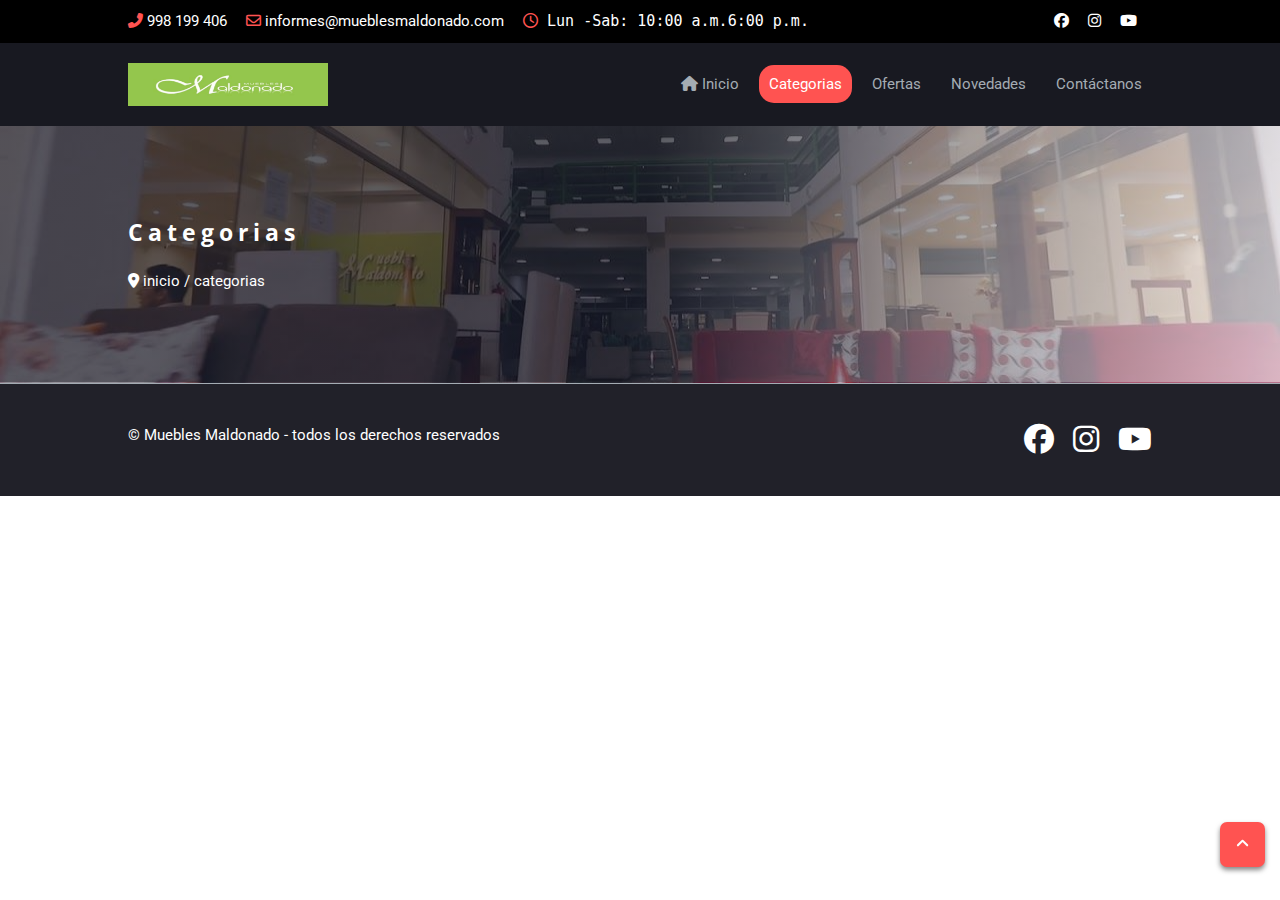
==== categorias.html @ 3a3eea9d "Primer commit" ====
<!DOCTYPE html>
<html lang="es">
<head>
    <meta charset="UTF-8">
    <meta name="viewport" content="width=device-width, initial-scale=1.0">
    <title>Muebles Maldonado</title>
    <!-- enlazar html con favicon -->
     <link rel="shortcut icon" href="css/imagenes/favicon.ico" type="image/x-icon">

    <!-- Vinculación del archivo HTML con la hoja de estilos CSS -->
    <link rel="stylesheet" href="css/estilos.css">
</head>

<body>
    <!-- barra superior -->
    <header id="barra-superior">
        <div class="contenedor">
            <div class="row">
                <div class="bs-contactos">
                    <a href="tel:998 199 406"><i class="fa-solid fa-phone fa-rotate-270 " style="color: #ff5351;"></i>
                        998 199 406 </a>
                    <a href="mailto:informes@mueblesmaldonado.com"> <i class="fa-regular fa-envelope"
                            style="color: #ff5351;"></i> informes@mueblesmaldonado.com</a>
                    <samp> <i class="fa-regular fa-clock" style="color: #ff5351;"></i> Lun -Sab: 10:00 a.m.6:00 p.m.
                    </samp>
                </div>

                <div class="bs-rs">
                    <a title="Siguenos en Facebook" href="https://www.facebook.com/muebles.maldonado" target="_blank"><i
                            class="fa-brands fa-facebook "></i></a>
                    <a title="Siguenos en Instagram" href="https://www.instagram.com/muebles.maldonado/?hl=es"
                        target="_blank"><i class="fa-brands fa-instagram "></i></a>
                    <a title="Siguenos en Youtube" href="https://www.youtube.com/@mueblesmaldonado3211"
                        target="_blank"><i class="fa-brands fa-youtube "></i></a>
                </div>
            </div>
        </div>
    </header>

    <!-- Cabecera de la página -->
    <header id="cabecera">
        <div class="contenedor">
            <!-- barra de navegacion: contiene el logo y lo enlaces de navegacion -->
            <nav class="nav-bar">
                <!-- contien el logo  -->
                <div class="nav-logo">
                    <a href="index.html">
                        <img class="imgfluid" src="css/imagenes/logo3.png">
                    </a>
                    <!-- coniene el menu -->
                </div>
                <!-- elementos del menu -->
                <ul class="nav-menu">
                    <li class="nav-menu-item">
                        <a class="nav-menu-link" href="index.html"> <i class="fa-solid fa-house"></i> Inicio</a>
                    </li>
                    <li class="nav-menu-item ">
                        <a class="nav-menu-link pagina-activa" href="categorias.html">Categorias</a>
                    </li>
                    <li class="nav-menu-item">
                        <a class="nav-menu-link" href="ofertas.html">Ofertas</a>
                    </li>
                    <li class="nav-menu-item">
                        <a class="nav-menu-link" href="novedades.html">Novedades</a>
                    </li>
                    <li class="nav-menu-item">
                        <a class="nav-menu-link" href="contactanos.html">Contáctanos</a>
                    </li>

                </ul><!-- cierra el nav-menu -->
            </nav><!-- cierra el nav-bar -->

            <!-- <h1> Muebles Maldonado</h1> -->
        </div>
    </header>

    <!-- titulo de pagina interna -->
<section id="titulo-pagina" class="espaciado">
    <div class="contenedor">
        <h2>Categorias</h2>
        <span><i class="fa-solid fa-location-dot"></i> <a href="index.html">inicio</a> / categorias</span>
    </div>

</section>






    <!-- Pie de página -->
    <footer id="pie" class="espaciado con-linea">
        <div class="contenedor  ">
            <div class="row">
                <span>&copy; Muebles Maldonado - todos los derechos reservados </span>
                <div>
                    <a title="Siguenos en Facebook" href="https://www.facebook.com/muebles.maldonado" target="_blank"><i
                            class="fa-brands fa-facebook icono-rs"></i></a>
                    <a title="Siguenos en Instagram" href="https://www.instagram.com/muebles.maldonado/?hl=es"
                        target="_blank"><i class="fa-brands fa-instagram icono-rs"></i></a>
                    <a title="Siguenos en Youtube" href="https://www.youtube.com/@mueblesmaldonado3211"
                        target="_blank"><i class="fa-brands fa-youtube icono-rs"></i></a>
                </div>
            </div>
        </div>
    </footer>

    <a href="#" class="scroll-up">
        <i class="fa-solid fa-angle-up"></i> 
    </a>
</body>



</html>
---- css/estilos.css ----
/* hojas de eslitos externas */
@import url('https://fonts.googleapis.com/css2?family=Open+Sans:ital,wght@0,300..800;1,300..800&family=Poppins:ital,wght@0,100;0,200;0,300;0,400;0,500;0,600;0,700;0,800;0,900;1,100;1,200;1,300;1,400;1,500;1,600;1,700;1,800;1,900&family=Roboto:ital,wght@0,100;0,300;0,400;0,500;0,700;0,900;1,100;1,300;1,400;1,500;1,700;1,900&display=swap');
/* vincular las hojas de estilos  con la biblioteca de iconos de fontawesome6.6 */
@import url('https://cdnjs.cloudflare.com/ajax/libs/font-awesome/6.6.0/css/all.min.css');

/* declarar variables */
:root {
/* PALETA DE COLORES */
        --color1: #ff5351;
        --color2: #FFFFFF;
        --color3: #171821;
        --color4: #454545;
        --color5: #000000;
        --color6: #A4ACB3;
        --color7: #212129;
        --color8: #181921;
        --fondo-Mo: rgba(255, 84, 81, 0.502);

    /* tipos de fuentes */
    --fuente1: "Poppins", sans-serif;
    --fuente2: "Open Sans", sans-serif;
    --fuente3: "Roboto", sans-serif;
    /* gradientes */
    --gradiente1: linear-gradient(99deg, rgba(23,24,33,0.7) 50%, rgba(255,255,255,0.7) 100%);
}
/* regla para afectar  todos los elementos de la pagina html (selector universal)   */
*{
    /* eliminar los espacios y margenes predetermidaos */
    padding: 0;
    margin: 0;
    /* evita que el padding  y el borde afecten el tamaño de la caja  */
    box-sizing: border-box;
}
/* suavizar el desplamiento del scroll  */
html{
     scroll-behavior: smooth;
}

body{
    font-family: var(--fuente3);
    font-size: 15px  ;
    line-height: 1.5;
  
   
}


h2{
    letter-spacing: 5px;
    font-family: var(--fuente2);
    margin-bottom: 20px;
    
}

p{
    font-family: var(--fuente2);
    margin-bottom: 10px;
}
img{
    display: block;
    border: none;
}
a{
    text-decoration: none; /*eliminar el subrayado del texto*/
}
#barra-superior{
    background-color: var(--color5);
    color: var(--color2);
    padding-top: 10px;
    padding-bottom: 10px;
    font-size: 15px;
   
    
}
#barra-superior .row{
    justify-content: space-between;
    align-items: center;
}
#barra-superior a{
    text-decoration: none;
    color: var(--color2);
    margin-right: 15px;
}

#cabecera{
    background-color: var(--color8);
    color: var(--color4);
    /* espaciado de cabecera */
    padding-top: 20px;
    padding-bottom: 20px;
 
    

    position: sticky;
    top: -1px;
    z-index: 100;
}

#banner{
    margin: 0;
    padding: 0;

}


#Nosotros {
    color: var(--color2);
    background-color: var(--color3);
}
#muebles{
    color: var(--color5);
    background-color: var(--color2);
}

#Muebles_en_oferta{
    color: var(--color6);
    background-color: var(--color7)
}
#Muebles_en_oferta .col:hover .Muebles-hijo{
    /* text-align: center;
    margin-bottom: 30px; */
    opacity: 1;
}
#Muebles_en_oferta .col p {
    transform: translate(-200px);
    transition: all 0.4s ease-in-out;
    position: absolute;
    top: calc(50% - 1em);
}
#Muebles_en_oferta .col:hover p{
    transform: translateX(0);
}
#Muebles_en_oferta .col img {
    transform: scale(100%);
    transition: all 0.4s ease-in-out;
        
}
#Muebles_en_oferta .col:hover img{
    transform: scale(110%);
    
}   

#Servicios{
    color: var(--color4);
    background-color:var(--color2);
}
#Personalizacion{
    color: var(--color5);
    background-color: var(--color2);
}
#Colaboradores{
    color: var(--color6);
    background-color:var(--color7);
}
#Colaboradores .col{
    margin-bottom: 30px;
}

#Ubicanos{
    color: var(--color2);
    background-color: var(--color7);
}
#pie{
    color:var(--color2);
    background-color:var(--color7);
}
#pie .row{
    justify-content: space-between;
}
#pie a{
    color: var(--color2);
}
#titulo-pagina{
    background: var(--gradiente1), url('../css/imagenes/banner.jpg');
    background-repeat: no-repeat ;
    background-size: cover;
    background-position: center ;
    color: var(--color2);
}
#titulo-pagina a{
    color: var(--color2);
}
#porque-elegirnos {
    padding: 40px 0;
    background-color: #f9f9f9;
}
/* estilo para el titulo*/
#porque-elegirnos h2 {
    font-size: 2em;
    margin-bottom: 20px;
    color: #333;
}


/* CLASES */

.espaciado{
    padding-top: 90px;
    padding-bottom: 90px;
}
.contenedor{
    max-width: 80%;
    margin-left: auto;
    margin-right: auto;
}
.con-linea{
    border-top: 1px solid var(--color6);
    
    padding: 40px 0px;
}
.con-linea2{
    border-top: 1px solid var(--color6);
    border-bottom: 1px solid var(--color6);
    
    padding: 1px 0px;
}
/* ajusta el ancho de la imagen */
.imgfluid{
    width: 100%;
}
.img{
    border-radius: 15px;
    box-shadow: 0px 3px 5px rgba(15, 15, 15, 0.5);
}
/* flexbox */

.row {
    display: flex;
    flex-direction: row; /*las cajas hijsas se mostraran en forma de filas*/
    flex-wrap: wrap;/*alineacion con salto de fila*/
}
.del-padded{
     /* eliminar el padding left de la primera caja hijo y el pading right de la última caja hijo */
     margin-left: -15px;
     margin-right: -15px;
}
/* para que las columnas tengan el mismo ancho */
.col{
     flex-basis: 0;
    flex-grow: 1;
     /* espacio entre columnas  */
     padding-left: 15px; 
    padding-right: 15px;
}
/* para repartir el espacio del flexbox en 3 columnas */
.col-33{
    flex-basis: 33.33%;
    max-width: 33.33%;

}
.col-25{
    flex-basis: 25%;
    max-width: 25%;
}
.col-50{
    flex-basis: 50%;
    max-width: 50%;
}
.col-66{
    flex-basis: 66.66%;
    max-width: 66.66%;
}
.col-75{
    flex-basis: 75%;
    max-width: 75%;
}
.col-100{
    flex-basis: 100%;
    max-width: 100%;
}

.fondo-muebelesamedida{
    background-image: url(imagenes/mueblesamedida.jpg);
    background-repeat: no-repeat ; 
    background-size: cover; 
}
.fondo-nosotros{
    background-image: url(imagenes/nosotros.jpg);
    background-repeat: no-repeat ; 
    background-size: cover;
}
.titulo-muebelesamedida{
    text-align: right;
    color: var(--color6);
    font-size: 40px;
    padding-top:  220px;
}
.fondo-personalizacion{
    background: var(--gradiente1), url('../css/imagenes/PORTADA-POST5.jpg');
    background-repeat: no-repeat ;
    background-size: cover;
    background-attachment: fixed; /*fijar la imagen*/ 
    background-position: center right;
   
}
.texto-personalizacion{
    font-size: 3em;
    line-height: 2em;
    color: var(--color6);
}
.texto-resaltado{
    color: var(--color1);
    font-weight: bold;
}
.texto-resaltado2{
    display: grid;
    place-items: center;
    color: var(--color4);
    font-size: 36px;
}

/* ///////////////////////////////////////////////////////// */
/* estilos exclusivos para la barra de navegacion */
/* /////////////////////////////////////////////////////////// */
.nav-bar{
    /* barra principal de navegacion */
    display: flex;
    flex-direction: row;
    justify-content: space-between; /*alineacion horizontal de los elementos*/
    align-items: center; /*alineacion vertical de los elementos*/

}
.nav-logo{
    max-width:200px;
}
.nav-menu{
    display: flex;
    flex-direction: row;
    list-style: none;/*quita los marcadores de viñetas*/
}
.nav-menu-item{
    margin-left: 10px;/*espaciado de los enlaces*/

}
.nav-menu-link{
    text-decoration: none;
    color: var(--color6);
    padding: 10px;
    transition: all 0.3s ease-in-out;
}
.nav-menu-link:hover{
    color: var(--color1);
    background-color: var(--color5);
    border-radius: 15px;
}
/* finde estilo de barra de navegacion */
.icono-rs{
    font-size: 2em;
    margin-left: 15px;
    color: var(--color2);
}
.icono-rs:hover{
    color: var(--color1);
}
/* /////////////////////////////////////////////////////////// */
/* estilo para posicionmiento de  cajas */
/* /////////////////////////////////////////////////////////// */
.caja-1{
    position: relative;
}
.caja-1_2{
    position: absolute;
    width: 400px;
    background-color: var(--color2);
    color: var(--color3);
    padding: 30px;
    /* cordenadas de posicionamiento (left top botton right) */
    /* top: 0px; */
    /* left: 0px; */
    left: calc(85% - 300px);
}

.Muebles-padre{
    position: relative;
    
    
}
.Muebles-hijo{
    position: absolute;
    background-color: var(--fondo-Mo);
    color: var(--color2);
    width: 100%;
    height: 100%;
    padding: 30px;
    text-align: center;
    opacity: 0;/* Oculta la caja */

    transition: all 0.3s ease-in-out;
    /* cordenadas de posicionamiento */
    top: 0px;   
    left: 0px;
    transition: all 0.4s ease-in-out;
}
.centrar-texto{
    text-align: center;
}
/* oculta el desborde de una caja */
.ocultar-desborde{
    overflow: hidden;
}
.scroll-up{

    width: 45px;
    height: 45px;
    background-color: var(--color1);
    color: var(--color2);
    text-align: center;
    line-height: 45px;
    font-size: 1em;
    /* posicionamiento del boton */
    position: fixed;
    bottom: 33px;
    right: 15px;  
    border-radius: 7px;
    box-shadow: 0px 3px 5px rgba(15, 15, 15, 0.5); 
}
.pagina-activa{
    background-color: var(--color1);
    color: var(--color2);
    border-radius: 15px;
    padding: 10px;
}

/* estilos para formulario */
.form-control{
    border: none;
    outline: none; 
    border-bottom: 1px solid var(--color1);
    color: var(--color6);
    width: 100%;
    margin-bottom: 15px;
    padding: 10px 0px;
    font: inherits; 

}
.form-button{
    background-color: var(--color1);
    color: var(--color2);
    border: none;
    outline: none;
    padding: 10px 20px;
    font: inherit;
    margin-top: 20px;
    border-radius: 5px;
    cursor: pointer; 
    transition: all 0.3s ease-in-out;
}
.form-button:hover{
    background-color: var(--color6);
    transform: translateY(-7px);
}

.form-contacto a{
    text-decoration: none;
    color: var(--color1);

}
.form-contacto textarea{
    resize: vertical;
}

.ajustar-video{
    width: 100%;
    height: auto;
    aspect-ratio: 16/9; /*mantiene la relación de aspecto*/
}

/* /////////////////////////////////////// */

/* Fondo y estilos generales */
.nuevos-muebles {
    background: url('imagenes/nuevosmuebles.jpg') no-repeat center center;
    background-size: cover;
    height: 100vh;
    display: flex;
    align-items: center;
    justify-content: center;
    text-align: center;
    color: white;
  }
  
  /* Estilos del contenido */
  .nuevos-muebles .contenedor1 {
    max-width: 600px;
    padding: 20px;
  }
  
  /* Título */
  .nuevos-muebles h1 {
    font-size: 3em;
    font-weight: bold;
    margin-bottom: 0.5em;
  }
  
  /* Descripción */
  .nuevos-muebles p {
    font-size: 1em;
    margin-bottom: 1em;
  }
  
  /* Botón */
  .nuevos-muebles .button {
    display: inline-block;
    padding: 10px 20px;
    background-color:var(--color1);
    color: white;
    border-radius: 5px;
    text-decoration: none;
    transition: background-color 0.3s ease;
  }
  
  .nuevos-muebles .button:hover {
    background-color: var(--color5);
  }
  /* ////////////////////////////// */
  .contacto-info {
    background-color: var(--color1); /* Fondo morado */
    color: #fff;
    padding: 20px;
    
}

.contacto-item {
    display: flex;            /* Alinea los íconos y el texto en una fila */
    align-items: flex-start;   /* Alinea los íconos con el inicio del texto */
    margin-bottom: 20px;
}

.contacto-item i {
    font-size: 1.5em;
    color: #fff;
    margin-right: 30px;        /* Espacio entre el ícono y el texto */
}

.contacto-item h4 {
    margin: 0;
    font-size: 1.2em;
}

.contacto-item p {
    margin: 5px 0 0;
    font-size: 0.9em;
    line-height: 1.5;
}




.redes-sociales {
    background-color: var(--color1); /* Color de fondo turquesa */
    display: flex;
    align-items: center;
    justify-content: center;
    padding: 15px 0;
    color: #fff;
}

.redes-sociales a {
    color: #fff; /* Color de los íconos */
    font-size: 2em;
    text-decoration: none;
}

.redes-sociales a:hover {
    color: #f1f1f1; /* Color al pasar el mouse */
}

/* Estilo para la fila de redes sociales */
.row3 {
    display: flex;
}

.col--25 {
    width: 25%; /* Cada columna ocupa el 25% del ancho */
    box-sizing: border-box;
    border-right: 2px solid #fff; /* Línea de separación entre íconos */
}

/* Remover la última línea de separación */
.col--25:last-child {
    border-right: none;
}


/* Estilos para la sección "¿Por qué elegirnos?" */



.contenedor2 {
    max-width: 1200px;
    margin: 0 auto;
    padding: 0 15px;
}


.row2 {
    display: flex;
    flex-wrap: wrap;
}


.col--50 {
    flex: 1 1 50%;
    padding: 15px;
    box-sizing: border-box;
}


.feature {
    display: flex;
    align-items: center;
    margin-bottom: 20px;
}

.feature i {
    font-size: 2em;
    color: var(--color1);
    margin-right: 15px;
}

.feature h4 {
    font-size: 1.2em;
    margin: 0 0 5px;
    color: #333;
}

.feature p {
    margin: 0;
    color: #666;
}


.video-container iframe {
    width: 100%;
    height: auto;
    aspect-ratio: 16/9; /* Mantiene la proporción 16:9 */
}
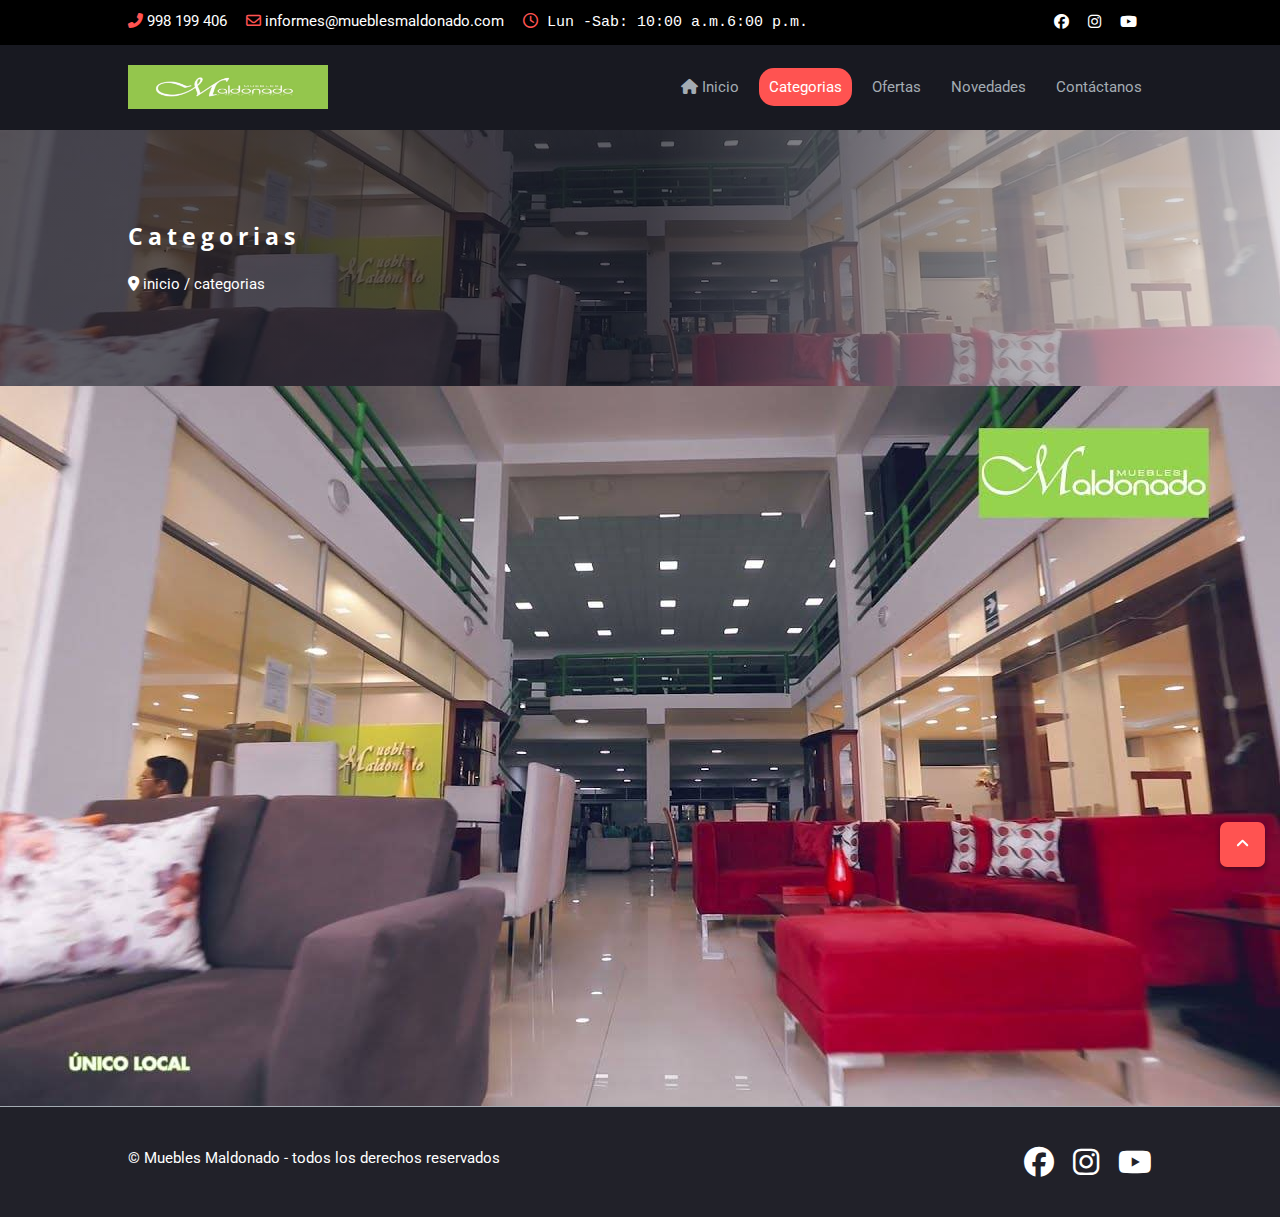
==== commit b8728b9c: "actualizacion5" ====
--- a/categorias.html
+++ b/categorias.html
@@ -1,11 +1,12 @@
 <!DOCTYPE html>
 <html lang="es">
+
 <head>
     <meta charset="UTF-8">
     <meta name="viewport" content="width=device-width, initial-scale=1.0">
     <title>Muebles Maldonado</title>
     <!-- enlazar html con favicon -->
-     <link rel="shortcut icon" href="css/imagenes/favicon.ico" type="image/x-icon">
+    <link rel="shortcut icon" href="css/imagenes/favicon.ico" type="image/x-icon">
 
     <!-- Vinculación del archivo HTML con la hoja de estilos CSS -->
     <link rel="stylesheet" href="css/estilos.css">
@@ -49,8 +50,13 @@
                     </a>
                     <!-- coniene el menu -->
                 </div>
+
+                <!-- mostrar el incono del menu hambuguesa -->
+                <div class="menu-toggle" id="mobile-menu">
+                    <i class="fa-solid fa-bars"></i>
+                </div>
                 <!-- elementos del menu -->
-                <ul class="nav-menu">
+                <ul class="nav-menu" id="nav-menu">
                     <li class="nav-menu-item">
                         <a class="nav-menu-link" href="index.html"> <i class="fa-solid fa-house"></i> Inicio</a>
                     </li>
@@ -75,15 +81,17 @@
     </header>
 
     <!-- titulo de pagina interna -->
-<section id="titulo-pagina" class="espaciado">
-    <div class="contenedor">
-        <h2>Categorias</h2>
-        <span><i class="fa-solid fa-location-dot"></i> <a href="index.html">inicio</a> / categorias</span>
-    </div>
-
-</section>
+    <section id="titulo-pagina" class="espaciado">
+        <div class="contenedor">
+            <h2>Categorias</h2>
+            <span><i class="fa-solid fa-location-dot"></i> <a href="index.html">inicio</a> / categorias</span>
+        </div>
+    </section>
 
 
+    <section id="banner">
+        <img src="css/imagenes/banner.jpg" alt="local" class="imgfluid">
+    </section>
 
 
 
@@ -106,8 +114,12 @@
     </footer>
 
     <a href="#" class="scroll-up">
-        <i class="fa-solid fa-angle-up"></i> 
+        <i class="fa-solid fa-angle-up"></i>
     </a>
+
+    <!-- Vincular el HTML con el JS -->
+    <script src="js/toggle-menu.js"></script>
+    <script src="js/carousel.js"></script>
 </body>
 
 
--- a/css/estilos.css
+++ b/css/estilos.css
@@ -1,4 +1,3 @@
-
 /* hojas de eslitos externas */
 @import url('https://fonts.googleapis.com/css2?family=Open+Sans:ital,wght@0,300..800;1,300..800&family=Poppins:ital,wght@0,100;0,200;0,300;0,400;0,500;0,600;0,700;0,800;0,900;1,100;1,200;1,300;1,400;1,500;1,600;1,700;1,800;1,900&family=Roboto:ital,wght@0,100;0,300;0,400;0,500;0,700;0,900;1,100;1,300;1,400;1,500;1,700;1,900&display=swap');
 /* vincular las hojas de estilos  con la biblioteca de iconos de fontawesome6.6 */
@@ -6,98 +5,106 @@
 
 /* declarar variables */
 :root {
-/* PALETA DE COLORES */
-        --color1: #ff5351;
-        --color2: #FFFFFF;
-        --color3: #171821;
-        --color4: #454545;
-        --color5: #000000;
-        --color6: #A4ACB3;
-        --color7: #212129;
-        --color8: #181921;
-        --fondo-Mo: rgba(255, 84, 81, 0.502);
+    /* PALETA DE COLORES */
+    --color1: #ff5351;
+    --color2: #FFFFFF;
+    --color3: #171821;
+    --color4: #454545;
+    --color5: #000000;
+    --color6: #A4ACB3;
+    --color7: #212129;
+    --color8: #181921;
+    --fondo-Mo: rgba(255, 84, 81, 0.502);
 
     /* tipos de fuentes */
     --fuente1: "Poppins", sans-serif;
     --fuente2: "Open Sans", sans-serif;
     --fuente3: "Roboto", sans-serif;
     /* gradientes */
-    --gradiente1: linear-gradient(99deg, rgba(23,24,33,0.7) 50%, rgba(255,255,255,0.7) 100%);
-}
+    --gradiente1: linear-gradient(99deg, rgba(23, 24, 33, 0.7) 50%, rgba(255, 255, 255, 0.7) 100%);
+}
+
 /* regla para afectar  todos los elementos de la pagina html (selector universal)   */
-*{
+* {
     /* eliminar los espacios y margenes predetermidaos */
     padding: 0;
     margin: 0;
     /* evita que el padding  y el borde afecten el tamaño de la caja  */
     box-sizing: border-box;
 }
+
 /* suavizar el desplamiento del scroll  */
-html{
-     scroll-behavior: smooth;
-}
-
-body{
+html {
+    scroll-behavior: smooth;
+}
+
+body {
     font-family: var(--fuente3);
-    font-size: 15px  ;
+    font-size: 15px;
     line-height: 1.5;
-  
-   
-}
-
-
-h2{
+
+
+}
+
+
+h2 {
     letter-spacing: 5px;
     font-family: var(--fuente2);
     margin-bottom: 20px;
-    
-}
-
-p{
+
+}
+
+p {
     font-family: var(--fuente2);
     margin-bottom: 10px;
 }
-img{
+
+img {
     display: block;
     border: none;
 }
-a{
-    text-decoration: none; /*eliminar el subrayado del texto*/
-}
-#barra-superior{
+
+a {
+    text-decoration: none;
+    /*eliminar el subrayado del texto*/
+}
+
+#barra-superior {
     background-color: var(--color5);
     color: var(--color2);
     padding-top: 10px;
     padding-bottom: 10px;
     font-size: 15px;
-   
-    
-}
-#barra-superior .row{
+
+
+}
+
+#barra-superior .row {
     justify-content: space-between;
     align-items: center;
 }
-#barra-superior a{
+
+#barra-superior a {
     text-decoration: none;
     color: var(--color2);
     margin-right: 15px;
 }
 
-#cabecera{
+#cabecera {
     background-color: var(--color8);
     color: var(--color4);
     /* espaciado de cabecera */
     padding-top: 20px;
     padding-bottom: 20px;
- 
-    
+
+
 
     position: sticky;
     top: -1px;
     z-index: 100;
 }
 
-#banner{
+#banner {
     margin: 0;
     padding: 0;
 
@@ -108,83 +115,99 @@
     color: var(--color2);
     background-color: var(--color3);
 }
-#muebles{
+
+#muebles {
     color: var(--color5);
     background-color: var(--color2);
 }
 
-#Muebles_en_oferta{
+#Muebles_en_oferta {
     color: var(--color6);
     background-color: var(--color7)
 }
-#Muebles_en_oferta .col:hover .Muebles-hijo{
+
+#Muebles_en_oferta .col:hover .Muebles-hijo {
     /* text-align: center;
     margin-bottom: 30px; */
     opacity: 1;
 }
+
 #Muebles_en_oferta .col p {
     transform: translate(-200px);
     transition: all 0.4s ease-in-out;
     position: absolute;
     top: calc(50% - 1em);
 }
-#Muebles_en_oferta .col:hover p{
+
+#Muebles_en_oferta .col:hover p {
     transform: translateX(0);
 }
+
 #Muebles_en_oferta .col img {
     transform: scale(100%);
     transition: all 0.4s ease-in-out;
-        
-}
-#Muebles_en_oferta .col:hover img{
+
+}
+
+#Muebles_en_oferta .col:hover img {
     transform: scale(110%);
-    
-}   
-
-#Servicios{
+
+}
+
+#Servicios {
     color: var(--color4);
-    background-color:var(--color2);
-}
-#Personalizacion{
+    background-color: var(--color2);
+}
+
+#Personalizacion {
     color: var(--color5);
     background-color: var(--color2);
 }
-#Colaboradores{
+
+#Colaboradores {
     color: var(--color6);
-    background-color:var(--color7);
-}
-#Colaboradores .col{
+    background-color: var(--color7);
+}
+
+#Colaboradores .col {
     margin-bottom: 30px;
 }
 
-#Ubicanos{
+#Ubicanos {
     color: var(--color2);
     background-color: var(--color7);
 }
-#pie{
-    color:var(--color2);
-    background-color:var(--color7);
-}
-#pie .row{
+
+#pie {
+    color: var(--color2);
+    background-color: var(--color7);
+}
+
+#pie .row {
     justify-content: space-between;
 }
-#pie a{
-    color: var(--color2);
-}
-#titulo-pagina{
+
+#pie a {
+    color: var(--color2);
+}
+
+#titulo-pagina {
     background: var(--gradiente1), url('../css/imagenes/banner.jpg');
-    background-repeat: no-repeat ;
+    background-repeat: no-repeat;
     background-size: cover;
-    background-position: center ;
-    color: var(--color2);
-}
-#titulo-pagina a{
-    color: var(--color2);
-}
+    background-position: center;
+    color: var(--color2);
+}
+
+#titulo-pagina a {
+    color: var(--color2);
+}
+
 #porque-elegirnos {
     padding: 40px 0;
     background-color: #f9f9f9;
 }
+
 /* estilo para el titulo*/
 #porque-elegirnos h2 {
     font-size: 2em;
@@ -195,115 +218,138 @@
 
 /* CLASES */
 
-.espaciado{
+.espaciado {
     padding-top: 90px;
     padding-bottom: 90px;
 }
-.contenedor{
+
+.contenedor {
     max-width: 80%;
     margin-left: auto;
     margin-right: auto;
 }
-.con-linea{
+
+.con-linea {
     border-top: 1px solid var(--color6);
-    
+
     padding: 40px 0px;
 }
-.con-linea2{
+
+.con-linea2 {
     border-top: 1px solid var(--color6);
     border-bottom: 1px solid var(--color6);
-    
+
     padding: 1px 0px;
 }
+
 /* ajusta el ancho de la imagen */
-.imgfluid{
+.imgfluid {
     width: 100%;
 }
-.img{
+
+.img {
     border-radius: 15px;
     box-shadow: 0px 3px 5px rgba(15, 15, 15, 0.5);
 }
+
 /* flexbox */
 
 .row {
     display: flex;
-    flex-direction: row; /*las cajas hijsas se mostraran en forma de filas*/
-    flex-wrap: wrap;/*alineacion con salto de fila*/
-}
-.del-padded{
-     /* eliminar el padding left de la primera caja hijo y el pading right de la última caja hijo */
-     margin-left: -15px;
-     margin-right: -15px;
-}
+    flex-direction: row;
+    /*las cajas hijsas se mostraran en forma de filas*/
+    flex-wrap: wrap;
+    /*alineacion con salto de fila*/
+}
+
+.del-padded {
+    /* eliminar el padding left de la primera caja hijo y el pading right de la última caja hijo */
+    margin-left: -15px;
+    margin-right: -15px;
+}
+
 /* para que las columnas tengan el mismo ancho */
-.col{
-     flex-basis: 0;
+.col {
+    flex-basis: 0;
     flex-grow: 1;
-     /* espacio entre columnas  */
-     padding-left: 15px; 
+    /* espacio entre columnas  */
+    padding-left: 15px;
     padding-right: 15px;
 }
+
 /* para repartir el espacio del flexbox en 3 columnas */
-.col-33{
+.col-33 {
     flex-basis: 33.33%;
     max-width: 33.33%;
 
 }
-.col-25{
+
+.col-25 {
     flex-basis: 25%;
     max-width: 25%;
 }
-.col-50{
+
+.col-50 {
     flex-basis: 50%;
     max-width: 50%;
 }
-.col-66{
+
+.col-66 {
     flex-basis: 66.66%;
     max-width: 66.66%;
 }
-.col-75{
+
+.col-75 {
     flex-basis: 75%;
     max-width: 75%;
 }
-.col-100{
+
+.col-100 {
     flex-basis: 100%;
     max-width: 100%;
 }
 
-.fondo-muebelesamedida{
+.fondo-muebelesamedida {
     background-image: url(imagenes/mueblesamedida.jpg);
-    background-repeat: no-repeat ; 
-    background-size: cover; 
-}
-.fondo-nosotros{
+    background-repeat: no-repeat;
+    background-size: cover;
+}
+
+.fondo-nosotros {
     background-image: url(imagenes/nosotros.jpg);
-    background-repeat: no-repeat ; 
+    background-repeat: no-repeat;
     background-size: cover;
 }
-.titulo-muebelesamedida{
+
+.titulo-muebelesamedida {
     text-align: right;
     color: var(--color6);
     font-size: 40px;
-    padding-top:  220px;
-}
-.fondo-personalizacion{
+    padding-top: 220px;
+}
+
+.fondo-personalizacion {
     background: var(--gradiente1), url('../css/imagenes/PORTADA-POST5.jpg');
-    background-repeat: no-repeat ;
+    background-repeat: no-repeat;
     background-size: cover;
-    background-attachment: fixed; /*fijar la imagen*/ 
+    background-attachment: fixed;
+    /*fijar la imagen*/
     background-position: center right;
-   
-}
-.texto-personalizacion{
+
+}
+
+.texto-personalizacion {
     font-size: 3em;
     line-height: 2em;
     color: var(--color6);
 }
-.texto-resaltado{
+
+.texto-resaltado {
     color: var(--color1);
     font-weight: bold;
 }
-.texto-resaltado2{
+
+.texto-resaltado2 {
     display: grid;
     place-items: center;
     color: var(--color4);
@@ -313,70 +359,81 @@
 /* ///////////////////////////////////////////////////////// */
 /* estilos exclusivos para la barra de navegacion */
 /* /////////////////////////////////////////////////////////// */
-.nav-bar{
+.nav-bar {
     /* barra principal de navegacion */
     display: flex;
     flex-direction: row;
-    justify-content: space-between; /*alineacion horizontal de los elementos*/
-    align-items: center; /*alineacion vertical de los elementos*/
-
-}
-.nav-logo{
-    max-width:200px;
-}
-.nav-menu{
+    justify-content: space-between;
+    /*alineacion horizontal de los elementos*/
+    align-items: center;
+    /*alineacion vertical de los elementos*/
+
+}
+
+.nav-logo {
+    max-width: 200px;
+}
+
+.nav-menu {
     display: flex;
     flex-direction: row;
-    list-style: none;/*quita los marcadores de viñetas*/
-}
-.nav-menu-item{
-    margin-left: 10px;/*espaciado de los enlaces*/
-
-}
-.nav-menu-link{
+    list-style: none;
+    /*quita los marcadores de viñetas*/
+}
+
+.nav-menu-item {
+    margin-left: 10px;
+    /*espaciado de los enlaces*/
+
+}
+
+.nav-menu-link {
     text-decoration: none;
     color: var(--color6);
     padding: 10px;
     transition: all 0.3s ease-in-out;
 }
-.nav-menu-link:hover{
+
+.nav-menu-link:hover {
     color: var(--color1);
     background-color: var(--color5);
     border-radius: 15px;
 }
+
 /* finde estilo de barra de navegacion */
-.icono-rs{
+.icono-rs {
     font-size: 2em;
     margin-left: 15px;
     color: var(--color2);
 }
-.icono-rs:hover{
+
+.icono-rs:hover {
     color: var(--color1);
 }
+
 /* /////////////////////////////////////////////////////////// */
 /* estilo para posicionmiento de  cajas */
 /* /////////////////////////////////////////////////////////// */
-.caja-1{
+.caja-1 {
     position: relative;
 }
-.caja-1_2{
+
+.caja-1_2 {
     position: absolute;
     width: 400px;
     background-color: var(--color2);
     color: var(--color3);
     padding: 30px;
-    /* cordenadas de posicionamiento (left top botton right) */
-    /* top: 0px; */
-    /* left: 0px; */
     left: calc(85% - 300px);
 }
 
-.Muebles-padre{
+.Muebles-padre {
     position: relative;
-    
-    
-}
-.Muebles-hijo{
+
+
+}
+
+.Muebles-hijo {
     position: absolute;
     background-color: var(--fondo-Mo);
     color: var(--color2);
@@ -384,22 +441,26 @@
     height: 100%;
     padding: 30px;
     text-align: center;
-    opacity: 0;/* Oculta la caja */
+    opacity: 0;
+    /* Oculta la caja */
 
     transition: all 0.3s ease-in-out;
     /* cordenadas de posicionamiento */
-    top: 0px;   
+    top: 0px;
     left: 0px;
     transition: all 0.4s ease-in-out;
 }
-.centrar-texto{
+
+.centrar-texto {
     text-align: center;
 }
+
 /* oculta el desborde de una caja */
-.ocultar-desborde{
+.ocultar-desborde {
     overflow: hidden;
 }
-.scroll-up{
+
+.scroll-up {
 
     width: 45px;
     height: 45px;
@@ -411,11 +472,12 @@
     /* posicionamiento del boton */
     position: fixed;
     bottom: 33px;
-    right: 15px;  
+    right: 15px;
     border-radius: 7px;
-    box-shadow: 0px 3px 5px rgba(15, 15, 15, 0.5); 
-}
-.pagina-activa{
+    box-shadow: 0px 3px 5px rgba(15, 15, 15, 0.5);
+}
+
+.pagina-activa {
     background-color: var(--color1);
     color: var(--color2);
     border-radius: 15px;
@@ -423,18 +485,19 @@
 }
 
 /* estilos para formulario */
-.form-control{
+.form-control {
     border: none;
-    outline: none; 
+    outline: none;
     border-bottom: 1px solid var(--color1);
     color: var(--color6);
     width: 100%;
     margin-bottom: 15px;
     padding: 10px 0px;
-    font: inherits; 
-
-}
-.form-button{
+    font: inherits;
+
+}
+
+.form-button {
     background-color: var(--color1);
     color: var(--color2);
     border: none;
@@ -443,27 +506,30 @@
     font: inherit;
     margin-top: 20px;
     border-radius: 5px;
-    cursor: pointer; 
+    cursor: pointer;
     transition: all 0.3s ease-in-out;
 }
-.form-button:hover{
+
+.form-button:hover {
     background-color: var(--color6);
     transform: translateY(-7px);
 }
 
-.form-contacto a{
+.form-contacto a {
     text-decoration: none;
     color: var(--color1);
 
 }
-.form-contacto textarea{
+
+.form-contacto textarea {
     resize: vertical;
 }
 
-.ajustar-video{
+.ajustar-video {
     width: 100%;
     height: auto;
-    aspect-ratio: 16/9; /*mantiene la relación de aspecto*/
+    aspect-ratio: 16/9;
+    /*mantiene la relación de aspecto*/
 }
 
 /* /////////////////////////////////////// */
@@ -478,59 +544,64 @@
     justify-content: center;
     text-align: center;
     color: white;
-  }
-  
-  /* Estilos del contenido */
-  .nuevos-muebles .contenedor1 {
+}
+
+/* Estilos del contenido */
+.nuevos-muebles .contenedor1 {
     max-width: 600px;
     padding: 20px;
-  }
-  
-  /* Título */
-  .nuevos-muebles h1 {
+}
+
+/* Título */
+.nuevos-muebles h1 {
     font-size: 3em;
     font-weight: bold;
     margin-bottom: 0.5em;
-  }
-  
-  /* Descripción */
-  .nuevos-muebles p {
+}
+
+/* Descripción */
+.nuevos-muebles p {
     font-size: 1em;
     margin-bottom: 1em;
-  }
-  
-  /* Botón */
-  .nuevos-muebles .button {
+}
+
+/* Botón */
+.nuevos-muebles .button {
     display: inline-block;
     padding: 10px 20px;
-    background-color:var(--color1);
+    background-color: var(--color1);
     color: white;
     border-radius: 5px;
     text-decoration: none;
     transition: background-color 0.3s ease;
-  }
-  
-  .nuevos-muebles .button:hover {
+}
+
+.nuevos-muebles .button:hover {
     background-color: var(--color5);
-  }
-  /* ////////////////////////////// */
-  .contacto-info {
-    background-color: var(--color1); /* Fondo morado */
+}
+
+/* ////////////////////////////// */
+.contacto-info {
+    background-color: var(--color1);
+    /* Fondo morado */
     color: #fff;
     padding: 20px;
-    
+
 }
 
 .contacto-item {
-    display: flex;            /* Alinea los íconos y el texto en una fila */
-    align-items: flex-start;   /* Alinea los íconos con el inicio del texto */
+    display: flex;
+    /* Alinea los íconos y el texto en una fila */
+    align-items: flex-start;
+    /* Alinea los íconos con el inicio del texto */
     margin-bottom: 20px;
 }
 
 .contacto-item i {
     font-size: 1.5em;
     color: #fff;
-    margin-right: 30px;        /* Espacio entre el ícono y el texto */
+    margin-right: 30px;
+    /* Espacio entre el ícono y el texto */
 }
 
 .contacto-item h4 {
@@ -548,7 +619,8 @@
 
 
 .redes-sociales {
-    background-color: var(--color1); /* Color de fondo turquesa */
+    background-color: var(--color1);
+    /* Color de fondo turquesa */
     display: flex;
     align-items: center;
     justify-content: center;
@@ -557,13 +629,15 @@
 }
 
 .redes-sociales a {
-    color: #fff; /* Color de los íconos */
+    color: #fff;
+    /* Color de los íconos */
     font-size: 2em;
     text-decoration: none;
 }
 
 .redes-sociales a:hover {
-    color: #f1f1f1; /* Color al pasar el mouse */
+    color: #f1f1f1;
+    /* Color al pasar el mouse */
 }
 
 /* Estilo para la fila de redes sociales */
@@ -572,9 +646,11 @@
 }
 
 .col--25 {
-    width: 25%; /* Cada columna ocupa el 25% del ancho */
+    width: 25%;
+    /* Cada columna ocupa el 25% del ancho */
     box-sizing: border-box;
-    border-right: 2px solid #fff; /* Línea de separación entre íconos */
+    border-right: 2px solid #fff;
+    /* Línea de separación entre íconos */
 }
 
 /* Remover la última línea de separación */
@@ -634,5 +710,366 @@
 .video-container iframe {
     width: 100%;
     height: auto;
-    aspect-ratio: 16/9; /* Mantiene la proporción 16:9 */
-}
+    aspect-ratio: 16/9;
+    /* Mantiene la proporción 16:9 */
+}
+
+/* Nuestros servicios */
+.services {
+    text-align: center;
+    max-width: auto;
+    padding: 20px;
+    background-color: var(--color2);
+    border-radius: 3px;
+}
+
+.services h2 {
+    font-size: 24px;
+    margin-bottom: 10px;
+}
+
+.services .description {
+    font-size: 14px;
+    color: var(--color6);
+    margin-bottom: 30px;
+    line-height: 1.5;
+}
+
+/* Ítems de Servicios */
+.service-items {
+    display: flex;
+    justify-content: space-around;
+    gap: 20px;
+}
+
+.service-item {
+    width: 20%;
+    padding: 20px;
+    text-align: center;
+    background-color: var(--color2);
+    border-radius: 8px;
+    transition: all 0.3s ease;
+    box-shadow: 0 4px 8px rgba(0, 0, 0, 0.1);
+}
+
+.service-item:hover {
+    background-color: var(--color1);
+    color: #fff;
+    box-shadow: 0 6px 12px rgba(0, 0, 0, 0.2);
+}
+
+.service-item i {
+    font-size: 30px;
+    margin-bottom: 10px;
+    color: var(--color1);
+    transition: color 0.3s ease;
+}
+
+.service-item:hover i {
+    color: var(--color2);
+}
+
+.service-item h3 {
+    font-size: 18px;
+    margin: 10px 0;
+}
+
+.service-item p {
+    font-size: 12px;
+    color: var(--color4);
+}
+
+/* Botón "Ver Todos los Servicios" */
+.view-all-btn {
+    display: inline-flex;
+    align-items: center;
+    gap: 8px;
+    margin-top: 20px;
+    padding: 10px 20px;
+    background-color: var(--color1);
+    color: var(--color2);
+    text-decoration: none;
+    border-radius: 3px;
+    font-size: 14px;
+    transition: background-color 0.3s ease;
+}
+
+.view-all-btn:hover {
+    background-color: var(--color1);
+}
+
+.view-all-btn i {
+    font-size: 14px;
+}
+
+
+
+/* ESTILOS PARA DISEÑO WEB RESPONSIVE DE DIFERENTES TAMAÑOS DE DISPOSITIVOS */
+.menu-toggle {
+    font-size: 2em;
+    cursor: pointer;
+    display: block;
+    color: transparent;
+}
+
+/* cuando haga click en el icono de hamburguesa, mostrara  el menu alineado  en forma vertical */
+.nav-active {
+    display: flex !important;
+}
+
+
+/* 1) PARA PANTALLAS GRANDES 1220PX */
+@media (max-width: 1220px) {
+    .contenedor {
+        max-width: 80%;
+    }
+}
+
+/* 2) PARA PANTALLAS PEQUEÑAS COMO LAPTOPS  1024PX  */
+@media (max-width: 1024px) {
+    .caja-1_2 {
+        position: static;
+        width: 100%;
+    }
+
+    .nav-menu-link {
+        padding: 7px;
+        display: block;
+    }
+
+    .contacto-item p {
+        font-size: 0.7em;
+    }
+}
+
+/* 3) PARA PANTALLAS DE TABLETAS 768PX  */
+@media (max-width: 768px) {
+    .contenedor {
+        max-width: 90%;
+    }
+
+    /* Estilos para el menu responsive en pantalla de tableta */
+    .menu-toggle {
+        display: block;
+        color: var(--color2);
+    }
+
+    .nav-menu {
+        display: none;
+        flex-direction: column;
+        background-color: var(--color8);
+        width: 50%;
+        text-align: center;
+        padding: 10px;
+
+        /* Posicionar el menu */
+        position: absolute;
+        right: 0px;
+        top: 88px;
+    }
+
+    .nav-menu-item {
+        padding: 5px;
+    }
+
+    .nav-menu-link {
+        padding: 10px;
+        display: block;
+    }
+
+    .nav-logo {
+        width: 150%;
+    }
+
+    .caja-1_2 {
+        position: static;
+        width: 100%;
+    }
+
+    #Muebles_en_oferta .col {
+        flex-basis: 50%;
+        max-width: 50%;
+        margin-bottom: 20px;
+
+
+    }
+
+    #Colaboradores .col {
+        flex-basis: 50%;
+        max-width: 50%;
+
+    }
+
+    #novedades .col {
+        flex-basis: 100%;
+        max-width: 100%;
+    }
+
+
+
+
+
+
+}
+
+
+
+
+
+
+
+
+
+/* 4) PARA PANTALLAS DE MOBILES 480PX  */
+@media (max-width: 480px) {
+    .contenedor {
+        max-width: 95%;
+        position: relative;
+        /* Asegúrate de que los elementos estén bien posicionados */
+        padding: 0;
+    }
+
+    #barra-superior {
+        font-size: 0.7em;
+    }
+
+    #barra-superior .row {
+        flex-direction: column-reverse;
+        justify-content: center;
+        align-items: center;
+    }
+
+    .espaciado {
+        padding-top: 45px;
+        padding-bottom: 45px;
+    }
+
+    #Muebles_en_oferta .col {
+        flex-basis: 100%;
+        max-width: 100%;
+
+    }
+
+    #Colaboradores .col {
+        flex-basis: 100%;
+        max-width: 100%;
+    }
+
+    .bs-contactos {
+        font-size: xx-small;
+    }
+
+    #pie .row {
+        flex-direction: column;
+        align-items: center;
+        font-size: small;
+    }
+
+    .caja-1_2 {
+        font-size: 11px;
+        /* Reduce el tamaño de texto */
+        left: calc(90% - 150px);
+        /* Ajusta el posicionamiento del texto */
+        width: 200px;
+        /* Ajusta el ancho del texto */
+        padding: 15px;
+        /* Ajusta el tamaño del borde */
+        top: 50px;
+        /* Ajusta la posición vertical */
+        background-color: var(--color2);
+        /* Cambia el color de fondo */
+        color: var(--color3);
+        /* Cambia el color del texto */
+        text-align: center;
+        /* Alinea el texto en el centro */
+        opacity: 1;
+        /* Muestra el texto */
+    }
+
+    .caja-1_2 {
+        position: static;
+        width: 100%;
+    }
+
+    .texto-personalizacion {
+        font-size: 1em;
+    }
+
+    .texto-resaltado2 {
+        font-size: 1em;
+    }
+
+    .centrar-texto h3 {
+        font-size: 1em;
+    }
+
+    #contactanos .col {
+        flex-basis: 100%;
+        max-width: 100%;
+
+    }
+
+    .del-padded {
+        margin-right: 0px;
+        margin-left: 0px;
+    }
+
+    .service-item h3 {
+        font-size: 10px;
+    }
+    
+
+    /* Mostrar bordes de todas las cajas */
+    /* * {
+        outline: 1px solid red;
+        }  */
+}
+
+
+
+
+/* /////////////////////////////////////////// */
+/* carrusel esilo */
+/* ///////////////////////////////////////////// */
+.carousel-container {
+    position: relative;
+    width: 100%;
+    overflow: hidden;
+}
+
+.carousel {
+    display: flex;
+    transition: all 0.5s ease-in-out;
+}
+
+.carousel-item {
+    min-width: 100%;
+    display: none;
+}
+
+.carousel-item.active {
+    display: block;
+}
+
+.carousel-control {
+    position: absolute;
+    top: 50%;
+    background-color: rgb(0, 0, 0, 0.5);
+    color: var(--color1);
+    cursor: pointer;
+    padding: 10px 15px;
+    font-size: 18px;
+    border-radius: 50%;
+    z-index: 100;
+    border: none;
+}
+
+.carousel-control.prev {
+    left: 30px;
+
+}
+
+.carousel-control.next {
+    right: 30px;
+
+}